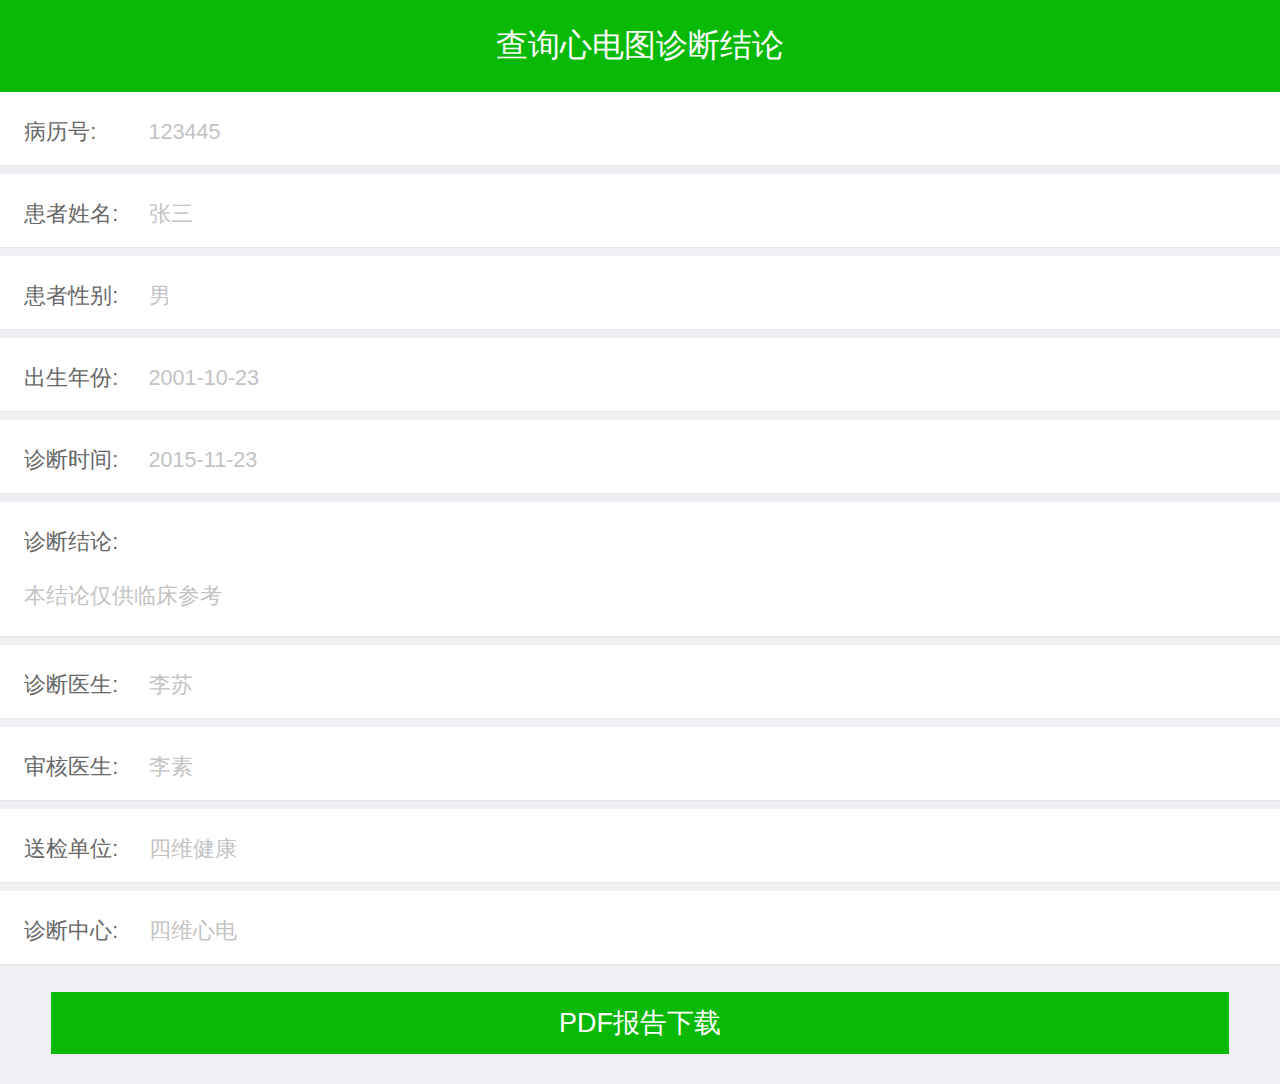
==== WebRoot/test/result.html @ 8ab2b755 "添加微信支持相关代码" ====
<!DOCTYPE HTML>  
<html>
<meta name="viewport" content="width=device-width, initial-scale=1.0, minimum-scale=1.0, maximum-scale=1.0, user-scalable=no"> 
 <link rel="stylesheet" type="text/css" href="../css/global.css">

<head>
</head>
<body style="background:#f0eff4;" >

<div class="title">查询心电图诊断结论</div>


<div class="fmbox2">
<ul class="report">
	<li><span>病历号:</span>123445</li>
	<li><span>患者姓名:</span>张三</li>
	<li><span>患者性别:</span>男</li>
	<li><span>出生年份:</span>2001-10-23</li>
	<li><span>诊断时间:</span>2015-11-23</li>
	<li class="nh"><span>诊断结论:</span><p>本结论仅供临床参考</p></li>
	<li><span>诊断医生:</span>李苏</li>
	<li><span>审核医生:</span>李素</li>
	<li><span>送检单位:</span>四维健康</li>
	<li><span>诊断中心:</span>四维心电</li>
</ul>
<ul class="but">
	<li>PDF报告下载</li>
</ul>	
	
</div>



</body>
</html>
---- WebRoot/css/global.css ----
html {
	font-size: 17px !important;
}
@media only screen and (min-width:401px){
    html {
        font-size: 25px !important;
    }
}
@media only screen and (min-width:428px){
    html {
        font-size: 26.75px !important;
    }
}
@media only screen and (min-width:481px){
    html {
        font-size: 30px !important; 
    }
}
@media only screen and (min-width:569px){
    html {
        font-size: 35px !important; 
    }
}
@media only screen and (min-width:641px){
    html {
        font-size: 20px !important; 
    }
}

@media only screen and (min-width:1024px){
    html {
        font-size:27px !important; 
    }
}
body, h1, h2, h3, h4, h5, h6, hr, p, blockquote, dl, dt, dd, ul, ol, li,
	pre, form, fieldset, legend, button, input, textarea, th, td, figure {
	margin:0;
	list-style:none;
	padding:0;
}

img{
	border:none;
}
body, button, input, select, textarea, td, th {
	color: #8c8c8c;
	font: 14px/24px \5FAE\8F6F\96C5\9ED1, \5B8B\4F53, Arial, sans-serif;
	outline: none��
}
body{
	padding-bottom:30px;

}
input{
	border:none;
}
h1, h2, h3, h4, h5, h6 {
	font-size: 100%
}

.title{
	font-size:1.2rem;
	text-align:center;
	line-height:3.4rem;
	color:#fff;
	height:3.4rem;
	background:#08b906;
}

.fmbox ul.listinput li{
	margin:0 auto;
	border: 1px solid #ebebeb;
	border-top: none;
	borde:1px solid red;
}

.fmbox ul.listinput li input{
	width:100%;
	text-indent:1rem;
	font-size:0.7rem;
	color:#c3c3c3;
	height: 2.7em;

}
.fmbox ul.but{
	background:#08b906;
	height:2.3rem;
	line-height:2.3rem;
	width:100%;
	margin:0 auto;
	color:#fff;
	text-align:center;
	margin-top:1rem;
	font-size:1.0rem;
	width:92%
}

.fmbox2 ul.report li{
	background:#fff;
	width: 100%;
	line-height:3.7em;
	height:2.7rem;
	color: #c3c3c3;
	text-indent:0.5rem;
	border-top:1px solid #e5e5e5;
	border-bottom:1px solid #e5e5e5;
	border-top:none;
	margin-bottom:0.3rem ;
	font-size:0.8rem;
}
.fmbox2 ul.report span {
	color:#676767;
	padding-right:px;
	width:5rem;
	display:block;
	float:left;
	text-indent:0.9rem;
	height:2rem;
	font-size:0.8rem;
}	
.fmbox2 ul.report li.nh{
	height:auto;
	
}
.fmbox2 ul.report li.nh p{
	text-indent:0.9rem;
	
}

.fmbox2 ul.report li.nh span{
	display:-webkit-box;
	width:100%;
	clear:both;

}
.fmbox2 ul.but{
	background:#08b906;
	height:2.3rem;
	line-height:2.3rem;
	width:100%;
	margin:0 auto;
	color:#fff;
	text-align:center;
	margin-top:1rem;
	font-size:1.0rem;
	width:92%
}
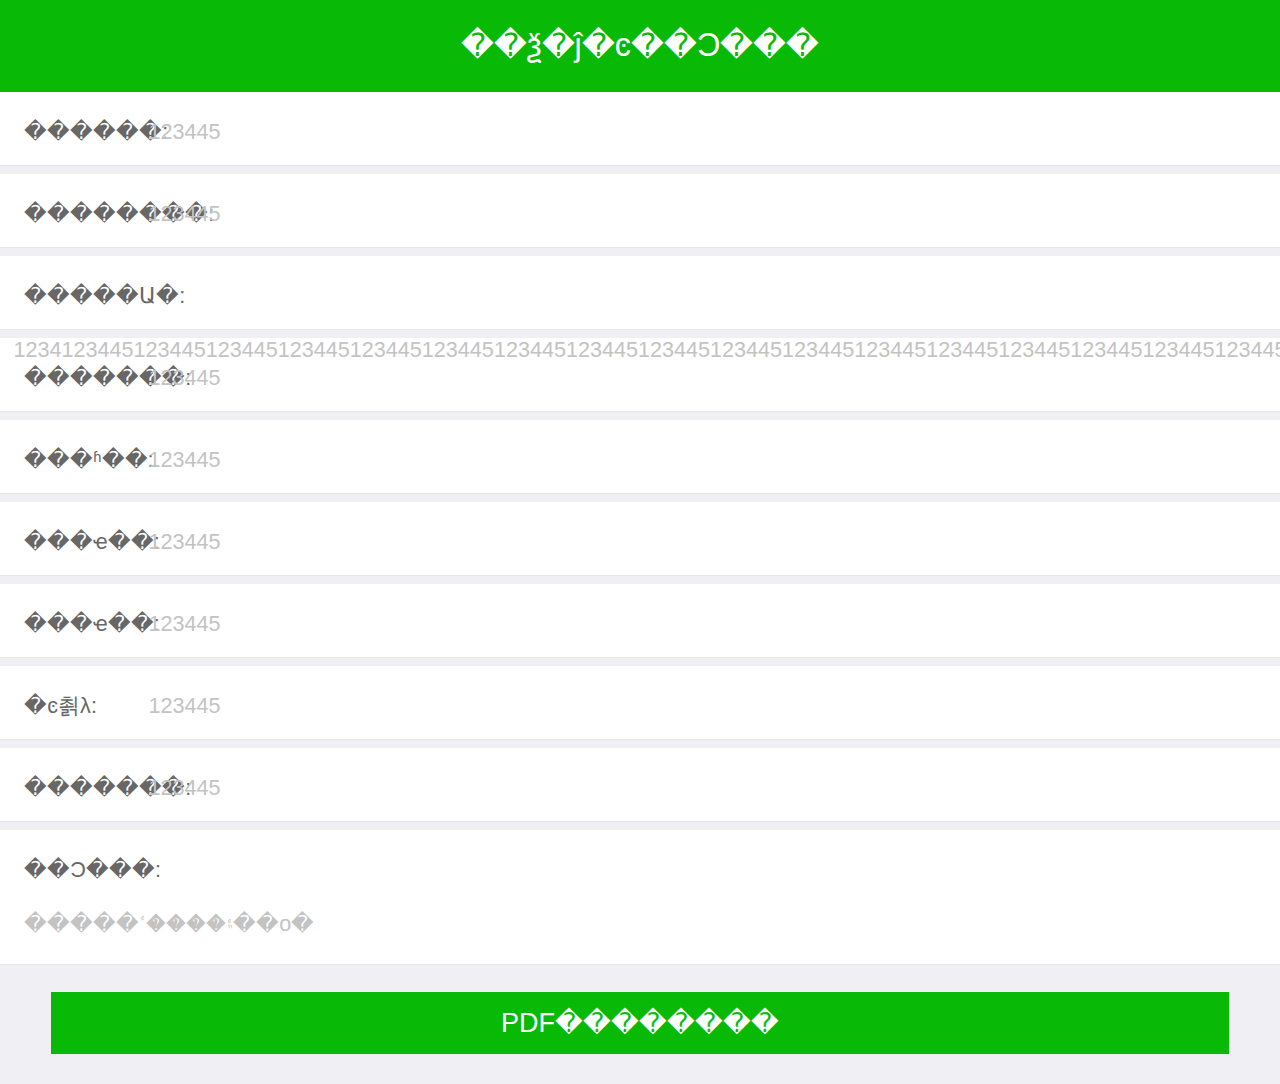
==== commit 7ed22b46: "添加帖子查询功能" ====
--- a/WebRoot/test/result.html
+++ b/WebRoot/test/result.html
@@ -7,24 +7,24 @@
 </head>
 <body style="background:#f0eff4;" >
 
-<div class="title">查询心电图诊断结论</div>
+<div class="title">��ѯ�ĵ�ͼ��Ͻ���</div>
 
 
 <div class="fmbox2">
 <ul class="report">
-	<li><span>病历号:</span>123445</li>
-	<li><span>患者姓名:</span>张三</li>
-	<li><span>患者性别:</span>男</li>
-	<li><span>出生年份:</span>2001-10-23</li>
-	<li><span>诊断时间:</span>2015-11-23</li>
-	<li class="nh"><span>诊断结论:</span><p>本结论仅供临床参考</p></li>
-	<li><span>诊断医生:</span>李苏</li>
-	<li><span>审核医生:</span>李素</li>
-	<li><span>送检单位:</span>四维健康</li>
-	<li><span>诊断中心:</span>四维心电</li>
+	<li><span>������:</span>123445</li>
+	<li><span>��������:</span>123445</li>
+	<li><span>�����Ա�:</span><p>123412344512344512344512344512344512344512344512344512344512344512344512344512344512344512344512344512344512344545</p></li>
+	<li><span>�������:</span>123445</li>
+	<li><span>���ʱ��:</span>123445</li>
+	<li><span>���ҽ��:</span>123445</li>
+	<li><span>���ҽ��:</span>123445</li>
+	<li><span>�ͼ쵥λ:</span>123445</li>
+	<li><span>�������:</span>123445</li>
+	<li class="nh"><span>��Ͻ���:</span><p>�����۽����ٴ��ο�</p></li>
 </ul>
 <ul class="but">
-	<li>PDF报告下载</li>
+	<li>PDF��������</li>
 </ul>	
 	
 </div>
